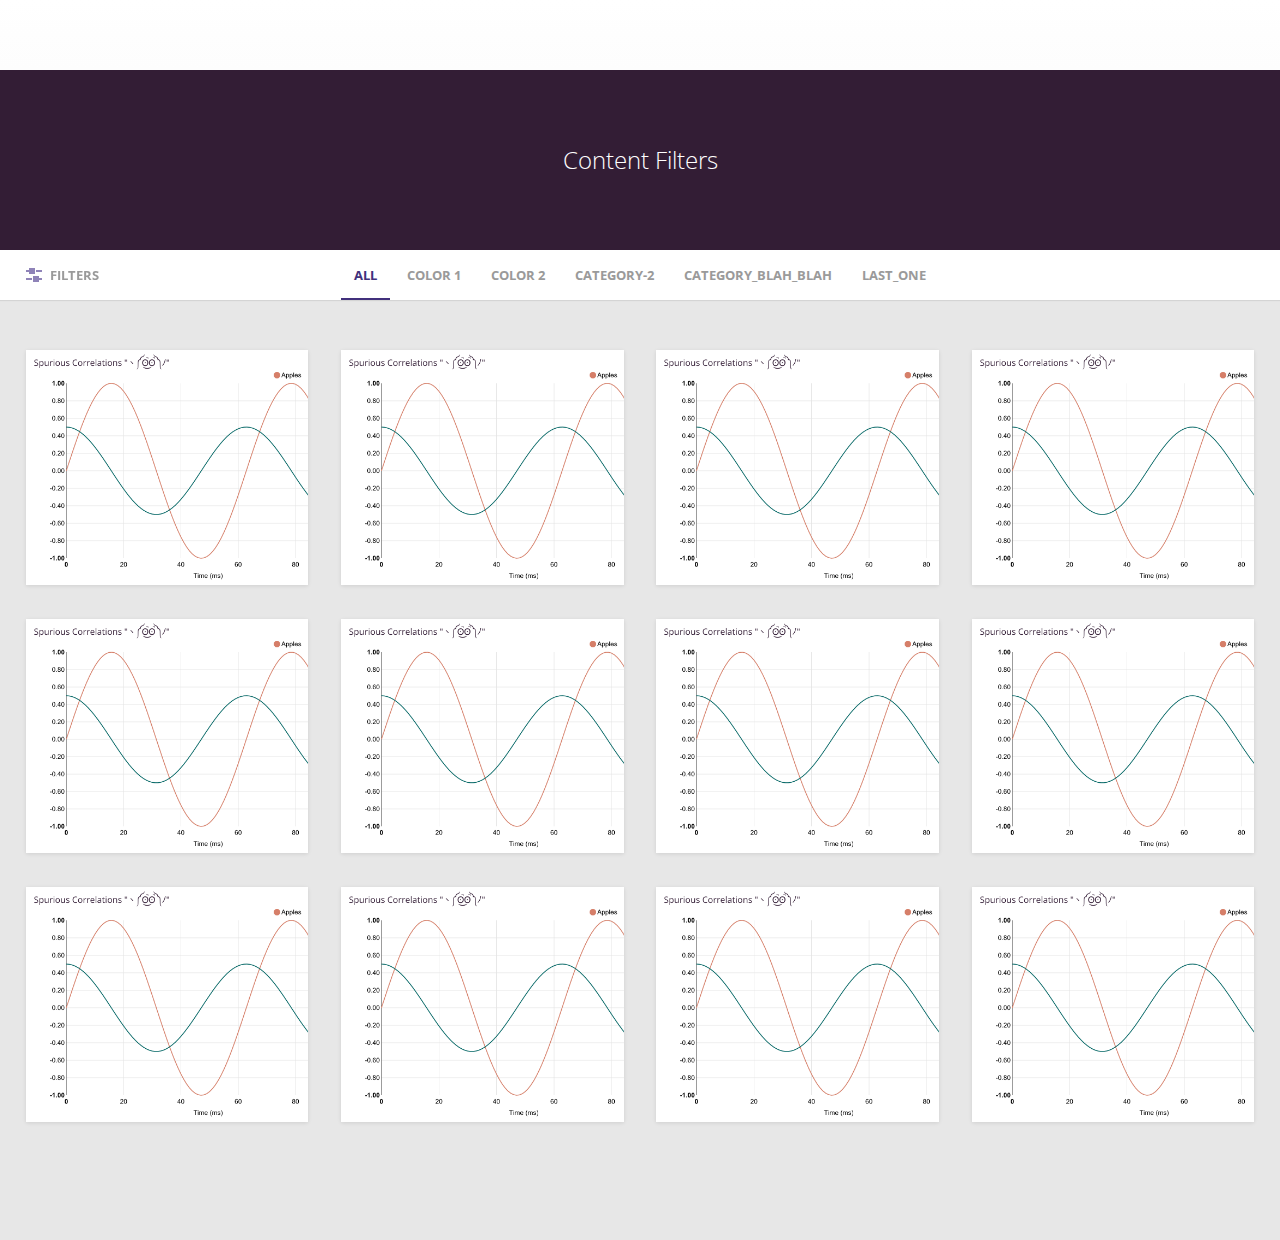
==== index.html @ de1f18da "first commit" ====
<!doctype html>
<html lang="en" class="no-js">
<head>
	<meta charset="UTF-8">
	<meta name="viewport" content="width=device-width, initial-scale=1">

	<link href='http://fonts.googleapis.com/css?family=Open+Sans:400,300,600,700' rel='stylesheet' type='text/css'>
	<link rel="stylesheet" href="css/reset.css"> <!-- CSS reset -->
	<link rel="stylesheet" href="css/style.css"> <!-- Resource style -->
	<script src="js/modernizr.js"></script> <!-- Modernizr -->
  	
	<title>Content Filters | CodyHouse</title>
	
	<meta charset="utf-8">
  <meta http-equiv="X-UA-Compatible" content="IE=edge">
  <meta name="Description" content="">
  <title>Title</title>

  <link type="text/css" rel="stylesheet" href="stylesheet.css"/>
  <script src="http://d3js.org/d3.v3.min.js" charset="utf-8"></script>
  <script src="nv.d3.min.js"></script>
  <script src="script.js"></script>
  <link rel="stylesheet" href="nv.d3.css">
    <style>

#chart svg {
  height: 400px;
}

</style>
	
	
	
</head>
<body>
	<header class="cd-header">
		<h1>Content Filters</h1>
	</header>

	<main class="cd-main-content">
		<div class="cd-tab-filter-wrapper">
			<div class="cd-tab-filter">
				<ul class="cd-filters">
					<li class="placeholder"> 
						<a data-type="all" href="#0">All</a> <!-- selected option on mobile -->
					</li> 
					<li class="filter"><a class="selected" href="#0" data-type="all">All</a></li>
					<li class="filter" data-filter=".color-1"><a href="#0" data-type="color-1">Color 1</a></li>
					<li class="filter" data-filter=".color-2"><a href="#0" data-type="color-2">Color 2</a></li>
					<li class="filter" data-filter=".color-2"><a href="#0" data-type="Category-2">Category-2</a></li>
					<li class="filter" data-filter=".color-2"><a href="#0" data-type="Category_blah_blah">Category_blah_blah</a></li>
					<li class="filter" data-filter=".color-2"><a href="#0" data-type="LAst_one">LAst_one</a></li>
				</ul> <!-- cd-filters -->
			</div> <!-- cd-tab-filter -->
		</div> <!-- cd-tab-filter-wrapper -->

		<section class="cd-gallery">
			<ul>
				<li class="mix color-1 check1 radio2 option3"><a href = "card1.html"><img src="img/card1.png" alt="Image 1"></a></li>
			<!--
			<div id="container">
				Spurious Correlations "ヽ༼ʘ̚͜ʘ̚༽ﾉ"
				<div id="chart">
				<svg></svg> 
				</div>
			</div>
			-->
				<li class="mix color-2 check2 radio2 option2"><img src="img/card1.png" alt="Image 2"></li>
				<li class="mix color-1 check3 radio3 option1"><img src="img/card1.png" alt="Image 3"></li>
				<li class="mix color-1 check3 radio2 option4"><img src="img/card1.png" alt="Image 4"></li>
				<li class="mix color-1 check1 radio3 option2"><img src="img/card1.png" alt="Image 5"></li>
				<li class="mix color-2 check2 radio3 option3"><img src="img/card1.png" alt="Image 6"></li>
				<li class="mix color-2 check2 radio2 option1"><img src="img/card1.png" alt="Image 7"></li>
				<li class="mix color-1 check1 radio3 option4"><img src="img/card1.png" alt="Image 8"></li>
				<li class="mix color-2 check1 radio2 option3"><img src="img/card1.png" alt="Image 9"></li>
				<li class="mix color-1 check3 radio2 option4"><img src="img/card1.png" alt="Image 10"></li>
				<li class="mix color-1 check3 radio3 option2"><img src="img/card1.png" alt="Image 11"></li>
				<li class="mix color-2 check1 radio3 option1"><img src="img/card1.png" alt="Image 12"></li>
				<li class="gap"></li>
				<li class="gap"></li>
				<li class="gap"></li>
			</ul>
			<div class="cd-fail-message">No results found</div>
		</section> <!-- cd-gallery -->

		<div class="cd-filter">
			<form>
				<div class="cd-filter-block">
					<h4>Search</h4>
					
					<div class="cd-filter-content">
						<input type="search" placeholder="Try France...">
					</div> <!-- cd-filter-content -->
				</div> <!-- cd-filter-block -->

				<div class="cd-filter-block">
					<h4>Check boxes</h4>

					<ul class="cd-filter-content cd-filters list">
						<li>
							<input class="filter" data-filter=".check1" type="checkbox" id="checkbox1">
			    			<label class="checkbox-label" for="checkbox1">Option 1</label>
						</li>

						<li>
							<input class="filter" data-filter=".check2" type="checkbox" id="checkbox2">
							<label class="checkbox-label" for="checkbox2">Option 2</label>
						</li>

						<li>
							<input class="filter" data-filter=".check3" type="checkbox" id="checkbox3">
							<label class="checkbox-label" for="checkbox3">Option 3</label>
						</li>
					</ul> <!-- cd-filter-content -->
				</div> <!-- cd-filter-block -->

				
				
				
				<div class="cd-filter-block">
					<h4>Select</h4>
					
					<div class="cd-filter-content">
						<div class="cd-select cd-filters">
							<select class="filter" name="selectThis" id="selectThis">
								<option value="">Choose an option</option>
								<option value=".option1">Option 1</option>
								<option value=".option2">Option 2</option>
								<option value=".option3">Option 3</option>
								<option value=".option4">Option 4</option>
							</select>
						</div> <!-- cd-select -->
					</div> <!-- cd-filter-content -->
				</div> <!-- cd-filter-block -->
				
				
				<div class="cd-filter-block">
		
				</div> <!-- cd-filter-block --> 
				
				
			</form>

			<a href="#0" class="cd-close">Close</a>
		</div> <!-- cd-filter -->

		<a href="#0" class="cd-filter-trigger">Filters</a>
	</main> <!-- cd-main-content -->
<script src="js/jquery-2.1.1.js"></script>
<script src="js/jquery.mixitup.min.js"></script>
<script src="js/main.js"></script> <!-- Resource jQuery -->
</body>
</html>
---- css/style.css ----
/* -------------------------------- 

Primary style

-------------------------------- */
*, *::after, *::before {
  -webkit-box-sizing: border-box;
  -moz-box-sizing: border-box;
  box-sizing: border-box;
}

html {
  font-size: 62.5%;
}

html * {
  -webkit-font-smoothing: antialiased;
  -moz-osx-font-smoothing: grayscale;
}

body {
  font-size: 1.6rem;
  font-family: "Open Sans", sans-serif;
  color: #331d35;
  background-color: #e7e7e7;
}

a {
  color: #41307c;
  text-decoration: none;
}

/* -------------------------------- 

Main Components 

-------------------------------- */
.cd-header {
  position: relative;
  height: 150px;
  background-color: #331d35;
}
.cd-header h1 {
  color: #ffffff;
  line-height: 150px;
  text-align: center;
  font-size: 2.4rem;
  font-weight: 300;
}
@media only screen and (min-width: 1170px) {
  .cd-header {
    height: 180px;
  }
  .cd-header h1 {
    line-height: 180px;
  }
}

.cd-main-content {
  position: relative;
  min-height: 100vh;
}
.cd-main-content:after {
  content: "";
  display: table;
  clear: both;
}
.cd-main-content.is-fixed .cd-tab-filter-wrapper {
  position: fixed;
  top: 0;
  left: 0;
  width: 100%;
}
.cd-main-content.is-fixed .cd-gallery {
  padding-top: 76px;
}
.cd-main-content.is-fixed .cd-filter {
  position: fixed;
  height: 100vh;
  overflow: hidden;
}
.cd-main-content.is-fixed .cd-filter form {
  height: 100vh;
  overflow: auto;
  -webkit-overflow-scrolling: touch;
}
.cd-main-content.is-fixed .cd-filter-trigger {
  position: fixed;
}
@media only screen and (min-width: 768px) {
  .cd-main-content.is-fixed .cd-gallery {
    padding-top: 90px;
  }
}
@media only screen and (min-width: 1170px) {
  .cd-main-content.is-fixed .cd-gallery {
    padding-top: 100px;
  }
}

/* -------------------------------- 

xtab-filter 

-------------------------------- */
.cd-tab-filter-wrapper {
  background-color: #ffffff;
  box-shadow: 0 1px 1px rgba(0, 0, 0, 0.08);
  z-index: 1;
}
.cd-tab-filter-wrapper:after {
  content: "";
  display: table;
  clear: both;
}

.cd-tab-filter {
  /* tabbed navigation style on mobile - dropdown */
  position: relative;
  height: 50px;
  width: 140px;
  margin: 0 auto;
  z-index: 1;
}
.cd-tab-filter::after {
  /* small arrow icon */
  content: '';
  position: absolute;
  right: 14px;
  top: 50%;
  bottom: auto;
  -webkit-transform: translateY(-50%);
  -moz-transform: translateY(-50%);
  -ms-transform: translateY(-50%);
  -o-transform: translateY(-50%);
  transform: translateY(-50%);
  display: inline-block;
  width: 16px;
  height: 16px;
  background: url("../img/cd-icon-arrow.svg") no-repeat center center;
  -webkit-transition: all 0.3s;
  -moz-transition: all 0.3s;
  transition: all 0.3s;
  pointer-events: none;
}
.cd-tab-filter ul {
  position: absolute;
  top: 0;
  left: 0;
  background-color: #ffffff;
  box-shadow: inset 0 -2px 0 #41307c;
}
.cd-tab-filter li {
  display: none;
}
.cd-tab-filter li:first-child {
  /* this way the placehodler is alway visible */
  display: block;
}
.cd-tab-filter a {
  display: block;
  /* set same size of the .cd-tab-filter */
  height: 50px;
  width: 140px;
  line-height: 50px;
  padding-left: 14px;
}
.cd-tab-filter a.selected {
  background: #41307c;
  color: #ffffff;
}
.cd-tab-filter.is-open::after {
  /* small arrow rotation */
  -webkit-transform: translateY(-50%) rotate(-180deg);
  -moz-transform: translateY(-50%) rotate(-180deg);
  -ms-transform: translateY(-50%) rotate(-180deg);
  -o-transform: translateY(-50%) rotate(-180deg);
  transform: translateY(-50%) rotate(-180deg);
}
.cd-tab-filter.is-open ul {
  box-shadow: inset 0 -2px 0 #41307c, 0 2px 10px rgba(0, 0, 0, 0.2);
}
.cd-tab-filter.is-open ul li {
  display: block;
}
.cd-tab-filter.is-open .placeholder a {
  /* reduces the opacity of the placeholder on mobile when the menu is open */
  opacity: .4;
}
@media only screen and (min-width: 768px) {
  .cd-tab-filter {
    /* tabbed navigation style on medium devices */
    width: auto;
    cursor: auto;
  }
  .cd-tab-filter::after {
    /* hide the arrow */
    display: none;
  }
  .cd-tab-filter ul {
    background: transparent;
    position: static;
    box-shadow: none;
    text-align: center;
  }
  .cd-tab-filter li {
    display: inline-block;
  }
  .cd-tab-filter li.placeholder {
    display: none !important;
  }
  .cd-tab-filter a {
    display: inline-block;
    padding: 0 1em;
    width: auto;
    color: #9a9a9a;
    text-transform: uppercase;
    font-weight: 700;
    font-size: 1.3rem;
  }
  .no-touch .cd-tab-filter a:hover {
    color: #41307c;
  }
  .cd-tab-filter a.selected {
    background: transparent;
    color: #41307c;
    /* create border bottom using box-shadow property */
    box-shadow: inset 0 -2px 0 #41307c;
  }
  .cd-tab-filter.is-open ul li {
    display: inline-block;
  }
}
@media only screen and (min-width: 1170px) {
  .cd-tab-filter {
    /* tabbed navigation on big devices */
    width: 100%;
    float: right;
    margin: 0;
    -webkit-transition: width 0.3s;
    -moz-transition: width 0.3s;
    transition: width 0.3s;
  }
  .cd-tab-filter.filter-is-visible {
    /* reduce width when filter is visible */
    width: 80%;
  }
}

/* -------------------------------- 

xgallery 

-------------------------------- */
.cd-gallery {
  padding: 26px 5%;
  width: 100%;
}
.cd-gallery li {
  margin-bottom: 1.6em;
  box-shadow: 0 1px 4px rgba(0, 0, 0, 0.1);
  display: none;
}
.cd-gallery li.gap {
  /* used in combination with text-align: justify to align gallery elements */
  opacity: 0;
  height: 0;
  display: inline-block;
}
.cd-gallery img {
  display: block;
  width: 100%;
}
.cd-gallery .cd-fail-message {
  display: none;
  text-align: center;
}
@media only screen and (min-width: 768px) {
  .cd-gallery {
    padding: 40px 3%;
  }
  .cd-gallery ul {
    text-align: justify;
  }
  .cd-gallery ul:after {
    content: "";
    display: table;
    clear: both;
  }
  .cd-gallery li {
    width: 48%;
    margin-bottom: 2em;
  }
}
@media only screen and (min-width: 1170px) {
  .cd-gallery {
    padding: 50px 2%;
    float: right;
    -webkit-transition: width 0.3s;
    -moz-transition: width 0.3s;
    transition: width 0.3s;
  }
  .cd-gallery li {
    width: 23%;
  }
  .cd-gallery.filter-is-visible {
    /* reduce width when filter is visible */
    width: 80%;
  }
}

/* -------------------------------- 

xfilter 

-------------------------------- */
.cd-filter {
  position: absolute;
  top: 0;
  left: 0;
  width: 280px;
  height: 100%;
  background: #ffffff;
  box-shadow: 4px 4px 20px transparent;
  z-index: 2;
  /* Force Hardware Acceleration in WebKit */
  -webkit-transform: translateZ(0);
  -moz-transform: translateZ(0);
  -ms-transform: translateZ(0);
  -o-transform: translateZ(0);
  transform: translateZ(0);
  -webkit-backface-visibility: hidden;
  backface-visibility: hidden;
  -webkit-transform: translateX(-100%);
  -moz-transform: translateX(-100%);
  -ms-transform: translateX(-100%);
  -o-transform: translateX(-100%);
  transform: translateX(-100%);
  -webkit-transition: -webkit-transform 0.3s, box-shadow 0.3s;
  -moz-transition: -moz-transform 0.3s, box-shadow 0.3s;
  transition: transform 0.3s, box-shadow 0.3s;
}
.cd-filter::before {
  /* top colored bar */
  content: '';
  position: absolute;
  top: 0;
  left: 0;
  height: 50px;
  width: 100%;
  background-color: #41307c;
  z-index: 2;
}
.cd-filter form {
  padding: 70px 20px;
}
.cd-filter .cd-close {
  position: absolute;
  top: 0;
  right: 0;
  height: 50px;
  line-height: 50px;
  width: 60px;
  color: #ffffff;
  font-size: 1.3rem;
  text-align: center;
  background: #37296a;
  opacity: 0;
  -webkit-transition: opacity 0.3s;
  -moz-transition: opacity 0.3s;
  transition: opacity 0.3s;
  z-index: 3;
}
.no-touch .cd-filter .cd-close:hover {
  background: #32255f;
}
.cd-filter.filter-is-visible {
  -webkit-transform: translateX(0);
  -moz-transform: translateX(0);
  -ms-transform: translateX(0);
  -o-transform: translateX(0);
  transform: translateX(0);
  box-shadow: 4px 4px 20px rgba(0, 0, 0, 0.2);
}
.cd-filter.filter-is-visible .cd-close {
  opacity: 1;
}
@media only screen and (min-width: 1170px) {
  .cd-filter {
    width: 20%;
  }
  .cd-filter form {
    padding: 70px 10%;
  }
}

.cd-filter-trigger {
  position: absolute;
  top: 0;
  left: 0;
  height: 50px;
  line-height: 50px;
  width: 60px;
  /* image replacement */
  overflow: hidden;
  text-indent: 100%;
  color: transparent;
  white-space: nowrap;
  background: transparent url("../img/cd-icon-filter.svg") no-repeat center center;
  z-index: 3;
}
.cd-filter-trigger.filter-is-visible {
  pointer-events: none;
}
@media only screen and (min-width: 1170px) {
  .cd-filter-trigger {
    width: auto;
    left: 2%;
    text-indent: 0;
    color: #9a9a9a;
    text-transform: uppercase;
    font-size: 1.3rem;
    font-weight: 700;
    padding-left: 24px;
    background-position: left center;
    -webkit-transition: color 0.3s;
    -moz-transition: color 0.3s;
    transition: color 0.3s;
  }
  .no-touch .cd-filter-trigger:hover {
    color: #41307c;
  }
  .cd-filter-trigger.filter-is-visible, .cd-filter-trigger.filter-is-visible:hover {
    color: #ffffff;
  }
}

/* -------------------------------- 

xcustom form elements 

-------------------------------- */
.cd-filter-block {
  margin-bottom: 1.6em;
}
.cd-filter-block h4 {
  /* filter block title */
  position: relative;
  margin-bottom: .2em;
  padding: 10px 0 10px 20px;
  color: #9a9a9a;
  text-transform: uppercase;
  font-weight: 700;
  font-size: 1.3rem;
  -webkit-user-select: none;
  -moz-user-select: none;
  -ms-user-select: none;
  user-select: none;
  cursor: pointer;
}
.no-touch .cd-filter-block h4:hover {
  color: #41307c;
}
.cd-filter-block h4::before {
  /* arrow */
  content: '';
  position: absolute;
  left: 0;
  top: 50%;
  width: 16px;
  height: 16px;
  background: url("../img/cd-icon-arrow.svg") no-repeat center center;
  -webkit-transform: translateY(-50%);
  -moz-transform: translateY(-50%);
  -ms-transform: translateY(-50%);
  -o-transform: translateY(-50%);
  transform: translateY(-50%);
  -webkit-transition: -webkit-transform 0.3s;
  -moz-transition: -moz-transform 0.3s;
  transition: transform 0.3s;
}
.cd-filter-block h4.closed::before {
  -webkit-transform: translateY(-50%) rotate(-90deg);
  -moz-transform: translateY(-50%) rotate(-90deg);
  -ms-transform: translateY(-50%) rotate(-90deg);
  -o-transform: translateY(-50%) rotate(-90deg);
  transform: translateY(-50%) rotate(-90deg);
}
.cd-filter-block input, .cd-filter-block select,
.cd-filter-block .radio-label::before,
.cd-filter-block .checkbox-label::before {
  /* shared style for input elements */
  font-family: "Open Sans", sans-serif;
  border-radius: 0;
  background-color: #ffffff;
  border: 2px solid #e6e6e6;
}
.cd-filter-block input[type='search'],
.cd-filter-block input[type='text'],
.cd-filter-block select {
  width: 100%;
  padding: .8em;
  -webkit-appearance: none;
  -moz-appearance: none;
  -ms-appearance: none;
  -o-appearance: none;
  appearance: none;
  box-shadow: none;
}
.cd-filter-block input[type='search']:focus,
.cd-filter-block input[type='text']:focus,
.cd-filter-block select:focus {
  outline: none;
  background-color: #ffffff;
  border-color: #41307c;
}
.cd-filter-block input[type='search'] {
  /* custom style for the search element */
  border-color: transparent;
  background-color: #e6e6e6;
  /* prevent jump - ios devices */
  font-size: 1.6rem !important;
}
.cd-filter-block input[type='search']::-webkit-search-cancel-button {
  display: none;
}
.cd-filter-block .cd-select {
  /* select element wrapper */
  position: relative;
}
.cd-filter-block .cd-select::after {
  /* switcher arrow for select element */
  content: '';
  position: absolute;
  z-index: 1;
  right: 14px;
  top: 50%;
  -webkit-transform: translateY(-50%);
  -moz-transform: translateY(-50%);
  -ms-transform: translateY(-50%);
  -o-transform: translateY(-50%);
  transform: translateY(-50%);
  display: block;
  width: 16px;
  height: 16px;
  background: url("../img/cd-icon-arrow.svg") no-repeat center center;
  pointer-events: none;
}
.cd-filter-block select {
  cursor: pointer;
  font-size: 1.4rem;
}
.cd-filter-block select::-ms-expand {
  display: none;
}
.cd-filter-block .list li {
  position: relative;
  margin-bottom: .8em;
}
.cd-filter-block .list li:last-of-type {
  margin-bottom: 0;
}
.cd-filter-block input[type=radio],
.cd-filter-block input[type=checkbox] {
  /* hide original check and radio buttons */
  position: absolute;
  left: 0;
  top: 0;
  margin: 0;
  padding: 0;
  opacity: 0;
  z-index: 2;
}
.cd-filter-block .checkbox-label,
.cd-filter-block .radio-label {
  padding-left: 24px;
  font-size: 1.4rem;
  -webkit-user-select: none;
  -moz-user-select: none;
  -ms-user-select: none;
  user-select: none;
}
.cd-filter-block .checkbox-label::before, .cd-filter-block .checkbox-label::after,
.cd-filter-block .radio-label::before,
.cd-filter-block .radio-label::after {
  /* custom radio and check boxes */
  content: '';
  display: block;
  position: absolute;
  top: 50%;
  -webkit-transform: translateY(-50%);
  -moz-transform: translateY(-50%);
  -ms-transform: translateY(-50%);
  -o-transform: translateY(-50%);
  transform: translateY(-50%);
}
.cd-filter-block .checkbox-label::before,
.cd-filter-block .radio-label::before {
  width: 16px;
  height: 16px;
  left: 0;
}
.cd-filter-block .checkbox-label::after,
.cd-filter-block .radio-label::after {
  /* check mark - hidden */
  display: none;
}
.cd-filter-block .checkbox-label::after {
  /* check mark style for check boxes */
  width: 16px;
  height: 16px;
  background: url("../img/cd-icon-check.svg") no-repeat center center;
}
.cd-filter-block .radio-label::before,
.cd-filter-block .radio-label::after {
  border-radius: 50%;
}
.cd-filter-block .radio-label::after {
  /* check mark style for radio buttons */
  width: 6px;
  height: 6px;
  background-color: #ffffff;
  left: 5px;
}
.cd-filter-block input[type=radio]:checked + label::before,
.cd-filter-block input[type=checkbox]:checked + label::before {
  border-color: #41307c;
  background-color: #41307c;
}
.cd-filter-block input[type=radio]:checked + label::after,
.cd-filter-block input[type=checkbox]:checked + label::after {
  display: block;
}

@-moz-document url-prefix() {
  /* hide custom arrow on Firefox - select element */
  .cd-filter-block .cd-select::after {
    display: none;
  }
}
---- stylesheet.css ----
html {


background: rgb(255,255,255); /* Old browsers */
background: -moz-linear-gradient(top, rgba(255,255,255,1) 0%, rgba(229,229,229,1) 100%); /* FF3.6+ */
background: -webkit-gradient(linear, left top, left bottom, color-stop(0%,rgba(255,255,255,1)), color-stop(100%,rgba(229,229,229,1))); /* Chrome,Safari4+ */
background: -webkit-linear-gradient(top, rgba(255,255,255,1) 0%,rgba(229,229,229,1) 100%); /* Chrome10+,Safari5.1+ */
background: -o-linear-gradient(top, rgba(255,255,255,1) 0%,rgba(229,229,229,1) 100%); /* Opera 11.10+ */
background: -ms-linear-gradient(top, rgba(255,255,255,1) 0%,rgba(229,229,229,1) 100%); /* IE10+ */
background: linear-gradient(to bottom, rgba(255,255,255,1) 0%,rgba(229,229,229,1) 100%); /* W3C */
filter: progid:DXImageTransform.Microsoft.gradient( startColorstr='#ffffff', endColorstr='#e5e5e5',GradientType=0 ); /* IE6-9 */
  background-attachment: fixed;
}

body {
  margin-top: 70px;
  margin-bottom: 0px;
}

/* OPTIONAL: div to store content.  Many of these attributes should be changed to suit your needs */
#container
{
  width: 80%;
  margin: auto;
  background-color: white;
  border: 1px solid gray;
  border-top: none;
  border-bottom: none;
  box-shadow: 2px 0px 20px #333;
  padding: 15px;
}
---- nv.d3.css ----
/********************
 * HTML CSS
 */


.chartWrap {
  margin: 0;
  padding: 0;
  overflow: hidden;
}

/********************
  Box shadow and border radius styling
*/
.nvtooltip.with-3d-shadow, .with-3d-shadow .nvtooltip {
  -moz-box-shadow: 0 5px 10px rgba(0,0,0,.2);
  -webkit-box-shadow: 0 5px 10px rgba(0,0,0,.2);
  box-shadow: 0 5px 10px rgba(0,0,0,.2);

  -webkit-border-radius: 6px;
  -moz-border-radius: 6px;
  border-radius: 6px;
}

/********************
 * TOOLTIP CSS
 */

.nvtooltip {
  position: absolute;
  background-color: rgba(255,255,255,1.0);
  padding: 1px;
  border: 1px solid rgba(0,0,0,.2);
  z-index: 10000;

  font-family: Arial;
  font-size: 13px;
  text-align: left;
  pointer-events: none;

  white-space: nowrap;

  -webkit-touch-callout: none;
  -webkit-user-select: none;
  -khtml-user-select: none;
  -moz-user-select: none;
  -ms-user-select: none;
  user-select: none;
}

/*Give tooltips that old fade in transition by
    putting a "with-transitions" class on the container div.
*/
.nvtooltip.with-transitions, .with-transitions .nvtooltip {
  transition: opacity 250ms linear;
  -moz-transition: opacity 250ms linear;
  -webkit-transition: opacity 250ms linear;

  transition-delay: 250ms;
  -moz-transition-delay: 250ms;
  -webkit-transition-delay: 250ms;
}

.nvtooltip.x-nvtooltip,
.nvtooltip.y-nvtooltip {
  padding: 8px;
}

.nvtooltip h3 {
  margin: 0;
  padding: 4px 14px;
  line-height: 18px;
  font-weight: normal;
  background-color: rgba(247,247,247,0.75);
  text-align: center;

  border-bottom: 1px solid #ebebeb;

  -webkit-border-radius: 5px 5px 0 0;
  -moz-border-radius: 5px 5px 0 0;
  border-radius: 5px 5px 0 0;
}

.nvtooltip p {
  margin: 0;
  padding: 5px 14px;
  text-align: center;
}

.nvtooltip span {
  display: inline-block;
  margin: 2px 0;
}

.nvtooltip table {
  margin: 6px;
  border-spacing:0;
}


.nvtooltip table td {
  padding: 2px 9px 2px 0;
  vertical-align: middle;
}

.nvtooltip table td.key {
  font-weight:normal;
}
.nvtooltip table td.value {
  text-align: right;
  font-weight: bold;
}

.nvtooltip table tr.highlight td {
  padding: 1px 9px 1px 0;
  border-bottom-style: solid;
  border-bottom-width: 1px;
  border-top-style: solid;
  border-top-width: 1px;
}

.nvtooltip table td.legend-color-guide div {
  width: 8px;
  height: 8px;
  vertical-align: middle;
}

.nvtooltip .footer {
  padding: 3px;
  text-align: center;
}


.nvtooltip-pending-removal {
  position: absolute;
  pointer-events: none;
}


/********************
 * SVG CSS
 */


svg {
  -webkit-touch-callout: none;
  -webkit-user-select: none;
  -khtml-user-select: none;
  -moz-user-select: none;
  -ms-user-select: none;
  user-select: none;
  /* Trying to get SVG to act like a greedy block in all browsers */
  display: block;
  width:100%;
  height:100%;
}


svg text {
  font: normal 12px Arial;
}

svg .title {
 font: bold 14px Arial;
}

.nvd3 .nv-background {
  fill: white;
  fill-opacity: 0;
  /*
  pointer-events: none;
  */
}

.nvd3.nv-noData {
  font-size: 18px;
  font-weight: bold;
}


/**********
*  Brush
*/

.nv-brush .extent {
  fill-opacity: .125;
  shape-rendering: crispEdges;
}



/**********
*  Legend
*/

.nvd3 .nv-legend .nv-series {
  cursor: pointer;
}

.nvd3 .nv-legend .disabled circle {
  fill-opacity: 0;
}



/**********
*  Axes
*/
.nvd3 .nv-axis {
  pointer-events:none;
}

.nvd3 .nv-axis path {
  fill: none;
  stroke: #000;
  stroke-opacity: .75;
  shape-rendering: crispEdges;
}

.nvd3 .nv-axis path.domain {
  stroke-opacity: .75;
}

.nvd3 .nv-axis.nv-x path.domain {
  stroke-opacity: 0;
}

.nvd3 .nv-axis line {
  fill: none;
  stroke: #e5e5e5;
  shape-rendering: crispEdges;
}

.nvd3 .nv-axis .zero line,
/*this selector may not be necessary*/ .nvd3 .nv-axis line.zero {
  stroke-opacity: .75;
}

.nvd3 .nv-axis .nv-axisMaxMin text {
  font-weight: bold;
}

.nvd3 .x  .nv-axis .nv-axisMaxMin text,
.nvd3 .x2 .nv-axis .nv-axisMaxMin text,
.nvd3 .x3 .nv-axis .nv-axisMaxMin text {
  text-anchor: middle
}



/**********
*  Brush
*/

.nv-brush .resize path {
  fill: #eee;
  stroke: #666;
}



/**********
*  Bars
*/

.nvd3 .nv-bars .negative rect {
    zfill: brown;
}

.nvd3 .nv-bars rect {
  zfill: steelblue;
  fill-opacity: .75;

  transition: fill-opacity 250ms linear;
  -moz-transition: fill-opacity 250ms linear;
  -webkit-transition: fill-opacity 250ms linear;
}

.nvd3 .nv-bars rect.hover {
  fill-opacity: 1;
}

.nvd3 .nv-bars .hover rect {
  fill: lightblue;
}

.nvd3 .nv-bars text {
  fill: rgba(0,0,0,0);
}

.nvd3 .nv-bars .hover text {
  fill: rgba(0,0,0,1);
}


/**********
*  Bars
*/

.nvd3 .nv-multibar .nv-groups rect,
.nvd3 .nv-multibarHorizontal .nv-groups rect,
.nvd3 .nv-discretebar .nv-groups rect {
  stroke-opacity: 0;

  transition: fill-opacity 250ms linear;
  -moz-transition: fill-opacity 250ms linear;
  -webkit-transition: fill-opacity 250ms linear;
}

.nvd3 .nv-multibar .nv-groups rect:hover,
.nvd3 .nv-multibarHorizontal .nv-groups rect:hover,
.nvd3 .nv-discretebar .nv-groups rect:hover {
  fill-opacity: 1;
}

.nvd3 .nv-discretebar .nv-groups text,
.nvd3 .nv-multibarHorizontal .nv-groups text {
  font-weight: bold;
  fill: rgba(0,0,0,1);
  stroke: rgba(0,0,0,0);
}

/***********
*  Pie Chart
*/

.nvd3.nv-pie path {
  stroke-opacity: 0;
  transition: fill-opacity 250ms linear, stroke-width 250ms linear, stroke-opacity 250ms linear;
  -moz-transition: fill-opacity 250ms linear, stroke-width 250ms linear, stroke-opacity 250ms linear;
  -webkit-transition: fill-opacity 250ms linear, stroke-width 250ms linear, stroke-opacity 250ms linear;

}

.nvd3.nv-pie .nv-slice text {
  stroke: #000;
  stroke-width: 0;
}

.nvd3.nv-pie path {
  stroke: #fff;
  stroke-width: 1px;
  stroke-opacity: 1;
}

.nvd3.nv-pie .hover path {
  fill-opacity: .7;
}
.nvd3.nv-pie .nv-label {
  pointer-events: none;
}
.nvd3.nv-pie .nv-label rect {
  fill-opacity: 0;
  stroke-opacity: 0;
}

/**********
* Lines
*/

.nvd3 .nv-groups path.nv-line {
  fill: none;
  stroke-width: 1.5px;
  /*
  stroke-linecap: round;
  shape-rendering: geometricPrecision;

  transition: stroke-width 250ms linear;
  -moz-transition: stroke-width 250ms linear;
  -webkit-transition: stroke-width 250ms linear;

  transition-delay: 250ms
  -moz-transition-delay: 250ms;
  -webkit-transition-delay: 250ms;
  */
}

.nvd3 .nv-groups path.nv-line.nv-thin-line {
  stroke-width: 1px;
}


.nvd3 .nv-groups path.nv-area {
  stroke: none;
  /*
  stroke-linecap: round;
  shape-rendering: geometricPrecision;

  stroke-width: 2.5px;
  transition: stroke-width 250ms linear;
  -moz-transition: stroke-width 250ms linear;
  -webkit-transition: stroke-width 250ms linear;

  transition-delay: 250ms
  -moz-transition-delay: 250ms;
  -webkit-transition-delay: 250ms;
  */
}

.nvd3 .nv-line.hover path {
  stroke-width: 6px;
}

/*
.nvd3.scatter .groups .point {
  fill-opacity: 0.1;
  stroke-opacity: 0.1;
}
  */

.nvd3.nv-line .nvd3.nv-scatter .nv-groups .nv-point {
  fill-opacity: 0;
  stroke-opacity: 0;
}

.nvd3.nv-scatter.nv-single-point .nv-groups .nv-point {
  fill-opacity: .5 !important;
  stroke-opacity: .5 !important;
}


.with-transitions .nvd3 .nv-groups .nv-point {
  transition: stroke-width 250ms linear, stroke-opacity 250ms linear;
  -moz-transition: stroke-width 250ms linear, stroke-opacity 250ms linear;
  -webkit-transition: stroke-width 250ms linear, stroke-opacity 250ms linear;

}

.nvd3.nv-scatter .nv-groups .nv-point.hover,
.nvd3 .nv-groups .nv-point.hover {
  stroke-width: 7px;
  fill-opacity: .95 !important;
  stroke-opacity: .95 !important;
}


.nvd3 .nv-point-paths path {
  stroke: #aaa;
  stroke-opacity: 0;
  fill: #eee;
  fill-opacity: 0;
}



.nvd3 .nv-indexLine {
  cursor: ew-resize;
}


/**********
* Distribution
*/

.nvd3 .nv-distribution {
  pointer-events: none;
}



/**********
*  Scatter
*/

/* **Attempting to remove this for useVoronoi(false), need to see if it's required anywhere
.nvd3 .nv-groups .nv-point {
  pointer-events: none;
}
*/

.nvd3 .nv-groups .nv-point.hover {
  stroke-width: 20px;
  stroke-opacity: .5;
}

.nvd3 .nv-scatter .nv-point.hover {
  fill-opacity: 1;
}

/*
.nv-group.hover .nv-point {
  fill-opacity: 1;
}
*/


/**********
*  Stacked Area
*/

.nvd3.nv-stackedarea path.nv-area {
  fill-opacity: .7;
  /*
  stroke-opacity: .65;
  fill-opacity: 1;
  */
  stroke-opacity: 0;

  transition: fill-opacity 250ms linear, stroke-opacity 250ms linear;
  -moz-transition: fill-opacity 250ms linear, stroke-opacity 250ms linear;
  -webkit-transition: fill-opacity 250ms linear, stroke-opacity 250ms linear;

  /*
  transition-delay: 500ms;
  -moz-transition-delay: 500ms;
  -webkit-transition-delay: 500ms;
  */

}

.nvd3.nv-stackedarea path.nv-area.hover {
  fill-opacity: .9;
  /*
  stroke-opacity: .85;
  */
}
/*
.d3stackedarea .groups path {
  stroke-opacity: 0;
}
  */



.nvd3.nv-stackedarea .nv-groups .nv-point {
  stroke-opacity: 0;
  fill-opacity: 0;
}

/*
.nvd3.nv-stackedarea .nv-groups .nv-point.hover {
  stroke-width: 20px;
  stroke-opacity: .75;
  fill-opacity: 1;
}*/



/**********
*  Line Plus Bar
*/

.nvd3.nv-linePlusBar .nv-bar rect {
  fill-opacity: .75;
}

.nvd3.nv-linePlusBar .nv-bar rect:hover {
  fill-opacity: 1;
}


/**********
*  Bullet
*/

.nvd3.nv-bullet { font: 10px sans-serif; }
.nvd3.nv-bullet .nv-measure { fill-opacity: .8; }
.nvd3.nv-bullet .nv-measure:hover { fill-opacity: 1; }
.nvd3.nv-bullet .nv-marker { stroke: #000; stroke-width: 2px; }
.nvd3.nv-bullet .nv-markerTriangle { stroke: #000; fill: #fff; stroke-width: 1.5px; }
.nvd3.nv-bullet .nv-tick line { stroke: #666; stroke-width: .5px; }
.nvd3.nv-bullet .nv-range.nv-s0 { fill: #eee; }
.nvd3.nv-bullet .nv-range.nv-s1 { fill: #ddd; }
.nvd3.nv-bullet .nv-range.nv-s2 { fill: #ccc; }
.nvd3.nv-bullet .nv-title { font-size: 14px; font-weight: bold; }
.nvd3.nv-bullet .nv-subtitle { fill: #999; }


.nvd3.nv-bullet .nv-range {
  fill: #bababa;
  fill-opacity: .4;
}
.nvd3.nv-bullet .nv-range:hover {
  fill-opacity: .7;
}



/**********
* Sparkline
*/

.nvd3.nv-sparkline path {
  fill: none;
}

.nvd3.nv-sparklineplus g.nv-hoverValue {
  pointer-events: none;
}

.nvd3.nv-sparklineplus .nv-hoverValue line {
  stroke: #333;
  stroke-width: 1.5px;
 }

.nvd3.nv-sparklineplus,
.nvd3.nv-sparklineplus g {
  pointer-events: all;
}

.nvd3 .nv-hoverArea {
  fill-opacity: 0;
  stroke-opacity: 0;
}

.nvd3.nv-sparklineplus .nv-xValue,
.nvd3.nv-sparklineplus .nv-yValue {
  /*
  stroke: #666;
  */
  stroke-width: 0;
  font-size: .9em;
  font-weight: normal;
}

.nvd3.nv-sparklineplus .nv-yValue {
  stroke: #f66;
}

.nvd3.nv-sparklineplus .nv-maxValue {
  stroke: #2ca02c;
  fill: #2ca02c;
}

.nvd3.nv-sparklineplus .nv-minValue {
  stroke: #d62728;
  fill: #d62728;
}

.nvd3.nv-sparklineplus .nv-currentValue {
  /*
  stroke: #444;
  fill: #000;
  */
  font-weight: bold;
  font-size: 1.1em;
}

/**********
* historical stock
*/

.nvd3.nv-ohlcBar .nv-ticks .nv-tick {
  stroke-width: 2px;
}

.nvd3.nv-ohlcBar .nv-ticks .nv-tick.hover {
  stroke-width: 4px;
}

.nvd3.nv-ohlcBar .nv-ticks .nv-tick.positive {
 stroke: #2ca02c;
}

.nvd3.nv-ohlcBar .nv-ticks .nv-tick.negative {
 stroke: #d62728;
}

.nvd3.nv-historicalStockChart .nv-axis .nv-axislabel {
  font-weight: bold;
}

.nvd3.nv-historicalStockChart .nv-dragTarget {
  fill-opacity: 0;
  stroke: none;
  cursor: move;
}

.nvd3 .nv-brush .extent {
  /*
  cursor: ew-resize !important;
  */
  fill-opacity: 0 !important;
}

.nvd3 .nv-brushBackground rect {
  stroke: #000;
  stroke-width: .4;
  fill: #fff;
  fill-opacity: .7;
}



/**********
* Indented Tree
*/


/**
 * TODO: the following 3 selectors are based on classes used in the example.  I should either make them standard and leave them here, or move to a CSS file not included in the library
 */
.nvd3.nv-indentedtree .name {
  margin-left: 5px;
}

.nvd3.nv-indentedtree .clickable {
  color: #08C;
  cursor: pointer;
}

.nvd3.nv-indentedtree span.clickable:hover {
  color: #005580;
  text-decoration: underline;
}


.nvd3.nv-indentedtree .nv-childrenCount {
  display: inline-block;
  margin-left: 5px;
}

.nvd3.nv-indentedtree .nv-treeicon {
  cursor: pointer;
  /*
  cursor: n-resize;
  */
}

.nvd3.nv-indentedtree .nv-treeicon.nv-folded {
  cursor: pointer;
  /*
  cursor: s-resize;
  */
}

/**********
* Parallel Coordinates
*/

.nvd3 .background path {
  fill: none;
  stroke: #ccc;
  stroke-opacity: .4;
  shape-rendering: crispEdges;
}

.nvd3 .foreground path {
  fill: none;
  stroke: steelblue;
  stroke-opacity: .7;
}

.nvd3 .brush .extent {
  fill-opacity: .3;
  stroke: #fff;
  shape-rendering: crispEdges;
}

.nvd3 .axis line, .axis path {
  fill: none;
  stroke: #000;
  shape-rendering: crispEdges;
}

.nvd3 .axis text {
  text-shadow: 0 1px 0 #fff;
}

/****
Interactive Layer
*/
.nvd3 .nv-interactiveGuideLine {
  pointer-events:none;
}
.nvd3 line.nv-guideline {
  stroke: #ccc;
}
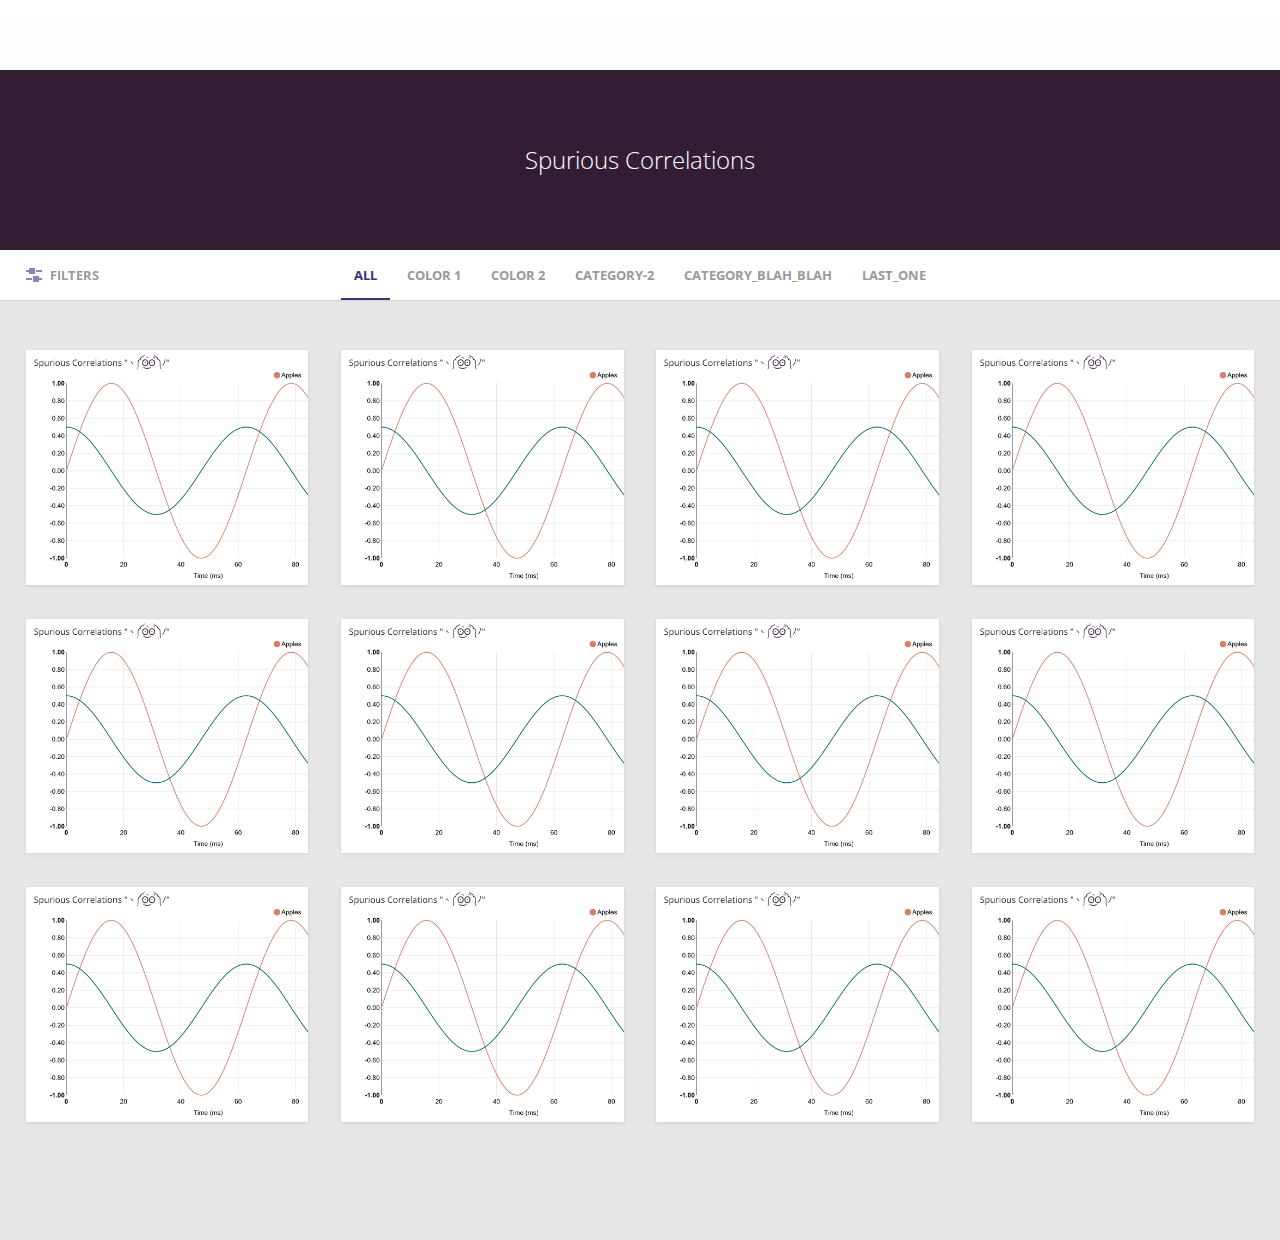
==== commit 290ee66f: "copy update for filters" ====
--- a/index.html
+++ b/index.html
@@ -9,12 +9,11 @@
 	<link rel="stylesheet" href="css/style.css"> <!-- Resource style -->
 	<script src="js/modernizr.js"></script> <!-- Modernizr -->
   	
-	<title>Content Filters | CodyHouse</title>
+	<title>Spurious Correlations | A Random Production</title>
 	
 	<meta charset="utf-8">
   <meta http-equiv="X-UA-Compatible" content="IE=edge">
   <meta name="Description" content="">
-  <title>Title</title>
 
   <link type="text/css" rel="stylesheet" href="stylesheet.css"/>
   <script src="http://d3js.org/d3.v3.min.js" charset="utf-8"></script>
@@ -23,9 +22,6 @@
   <link rel="stylesheet" href="nv.d3.css">
     <style>
 
-#chart svg {
-  height: 400px;
-}
 
 </style>
 	
@@ -34,7 +30,7 @@
 </head>
 <body>
 	<header class="cd-header">
-		<h1>Content Filters</h1>
+		<h1>Spurious Correlations</h1>
 	</header>
 
 	<main class="cd-main-content">
@@ -56,29 +52,21 @@
 
 		<section class="cd-gallery">
 			<ul>
-				<li class="mix color-1 check1 radio2 option3"><a href = "card1.html"><img src="img/card1.png" alt="Image 1"></a></li>
-			<!--
-			<div id="container">
-				Spurious Correlations "ヽ༼ʘ̚͜ʘ̚༽ﾉ"
-				<div id="chart">
-				<svg></svg> 
-				</div>
-			</div>
-			-->
+				<li class="mix color-1 check1 radio2 option3 apples"><a id ="MYID" href ="card1.html"><img src="img/card1.png" alt="Image 1"></a></li>
 				<li class="mix color-2 check2 radio2 option2"><img src="img/card1.png" alt="Image 2"></li>
-				<li class="mix color-1 check3 radio3 option1"><img src="img/card1.png" alt="Image 3"></li>
-				<li class="mix color-1 check3 radio2 option4"><img src="img/card1.png" alt="Image 4"></li>
-				<li class="mix color-1 check1 radio3 option2"><img src="img/card1.png" alt="Image 5"></li>
+				<li class="mix color-1 check2 radio3 option1"><img src="img/card1.png" alt="Image 3"></li>
+				<li class="mix color-1 check2 radio2 option4"><img src="img/card1.png" alt="Image 4"></li>
+				<li class="mix color-1 check2 radio3 option2"><img src="img/card1.png" alt="Image 5"></li>
 				<li class="mix color-2 check2 radio3 option3"><img src="img/card1.png" alt="Image 6"></li>
 				<li class="mix color-2 check2 radio2 option1"><img src="img/card1.png" alt="Image 7"></li>
-				<li class="mix color-1 check1 radio3 option4"><img src="img/card1.png" alt="Image 8"></li>
-				<li class="mix color-2 check1 radio2 option3"><img src="img/card1.png" alt="Image 9"></li>
+				<li class="mix color-1 check2 radio3 option4"><img src="img/card1.png" alt="Image 8"></li>
+				<li class="mix color-2 check3 radio2 option3"><img src="img/card1.png" alt="Image 9"></li>
 				<li class="mix color-1 check3 radio2 option4"><img src="img/card1.png" alt="Image 10"></li>
 				<li class="mix color-1 check3 radio3 option2"><img src="img/card1.png" alt="Image 11"></li>
-				<li class="mix color-2 check1 radio3 option1"><img src="img/card1.png" alt="Image 12"></li>
+				<li class="mix color-2 check3 radio3 option1"><img src="img/card1.png" alt="Image 12"></li>
 				<li class="gap"></li>
 				<li class="gap"></li>
-				<li class="gap"></li>
+				<li class="gap"></li> <!-- 15 cards-->
 			</ul>
 			<div class="cd-fail-message">No results found</div>
 		</section> <!-- cd-gallery -->
@@ -89,7 +77,7 @@
 					<h4>Search</h4>
 					
 					<div class="cd-filter-content">
-						<input type="search" placeholder="Try France...">
+						<input type="search" placeholder="Try Apples...">
 					</div> <!-- cd-filter-content -->
 				</div> <!-- cd-filter-block -->
 
@@ -99,17 +87,17 @@
 					<ul class="cd-filter-content cd-filters list">
 						<li>
 							<input class="filter" data-filter=".check1" type="checkbox" id="checkbox1">
-			    			<label class="checkbox-label" for="checkbox1">Option 1</label>
+			    			<label class="checkbox-label" for="checkbox1">Food</label>
 						</li>
 
 						<li>
 							<input class="filter" data-filter=".check2" type="checkbox" id="checkbox2">
-							<label class="checkbox-label" for="checkbox2">Option 2</label>
+							<label class="checkbox-label" for="checkbox2">Animals</label>
 						</li>
 
 						<li>
 							<input class="filter" data-filter=".check3" type="checkbox" id="checkbox3">
-							<label class="checkbox-label" for="checkbox3">Option 3</label>
+							<label class="checkbox-label" for="checkbox3">People</label>
 						</li>
 					</ul> <!-- cd-filter-content -->
 				</div> <!-- cd-filter-block -->
